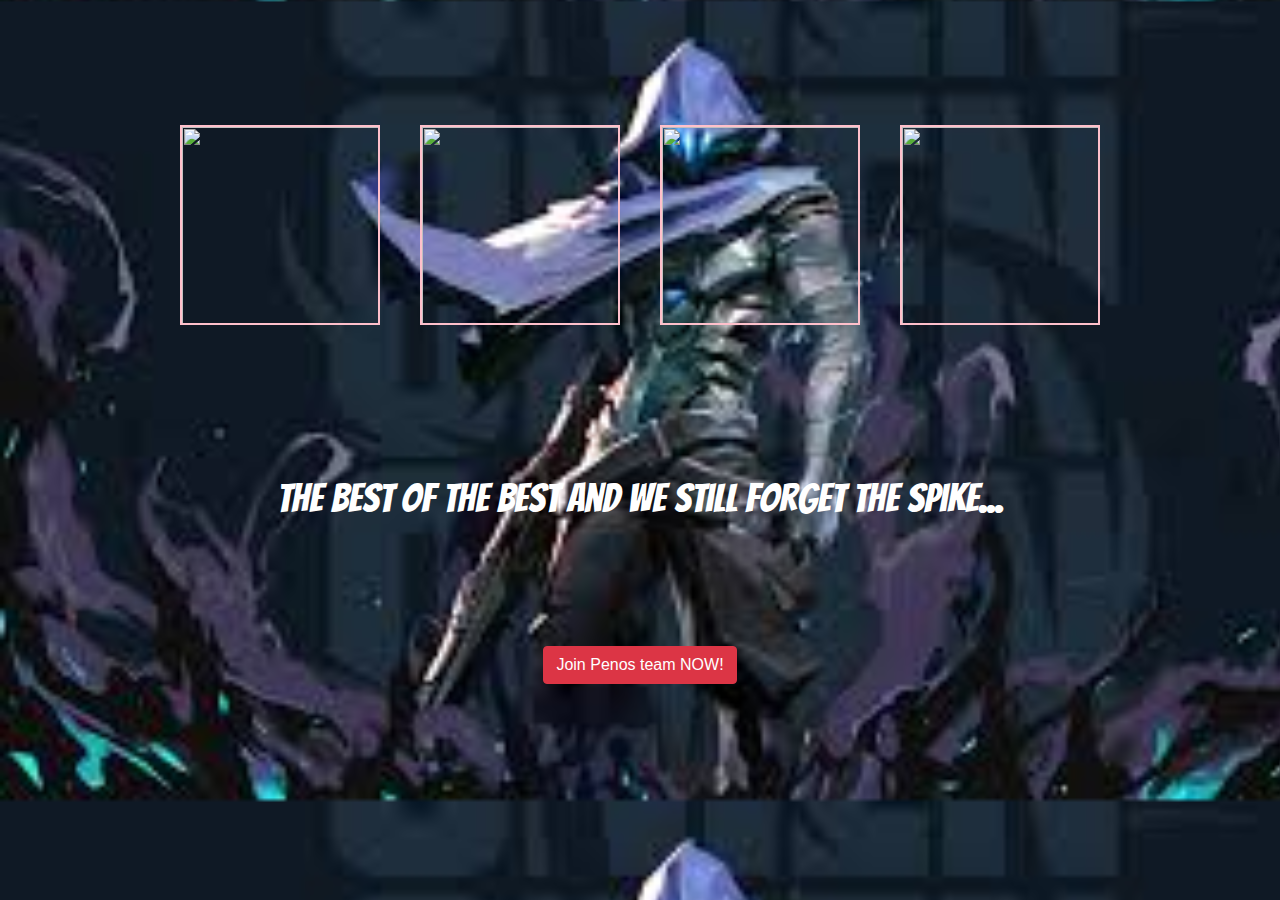
==== index.html @ 61a48b30 "Change" ====
<!DOCTYPE html>
<html>
<head>
	<title>Penos team</title>
	<link rel="stylesheet" href="https://stackpath.bootstrapcdn.com/bootstrap/4.5.2/css/bootstrap.min.css" integrity="sha384-JcKb8q3iqJ61gNV9KGb8thSsNjpSL0n8PARn9HuZOnIxN0hoP+VmmDGMN5t9UJ0Z" crossorigin="anonymous">
	<link rel="stylesheet" type="text/css" href="startupstyle.css">
	<link href="https://fonts.googleapis.com/css2?family=Bangers&display=swap" rel="stylesheet">
</head>
<body>
	
	<div class = "gang">
		<img src = "George.jpg">
		<img src = "Nino.jpg">
		<img src = "Marc.jpg">
		<img src = "Marco.jpg">
	</div>	
<br>
<h1> The best of the best and we still forget the spike... </h1>

<!-- Begin Mailchimp Signup Form -->
<link href="//cdn-images.mailchimp.com/embedcode/slim-10_7.css" rel="stylesheet" type="text/css">
<style type="text/css">
	#mc_embed_signup{clear:left; font:14px Helvetica,Arial,sans-serif; }
	/* Add your own Mailchimp form style overrides in your site stylesheet or in this style block.
	   We recommend moving this block and the preceding CSS link to the HEAD of your HTML file. */
</style>
<div id="mc_embed_signup">
<form action="https://gmail.us2.list-manage.com/subscribe/post?u=1db9f9ca347f4ac460230da00&amp;id=65af0d9ed4" method="post" id="mc-embedded-subscribe-form" name="mc-embedded-subscribe-form" class="validate" target="_blank" novalidate>
    <div id="mc_embed_signup_scroll">
    <!-- real people should not fill this in and expect good things - do not remove this or risk form bot signups-->
    <div style="position: absolute; left: -5000px;" aria-hidden="true"><input type="text" name="b_1db9f9ca347f4ac460230da00_65af0d9ed4" tabindex="-1" value=""></div>
    <div class="join"><input class="btn btn-danger" type="submit" value="Join Penos team NOW!" name="subscribe" id="mc-embedded-subscribe" class="button"></div>
    </div>
</form>
</div>

<!--End mc_embed_signup-->



<script src="https://code.jquery.com/jquery-3.5.1.slim.min.js" integrity="sha384-DfXdz2htPH0lsSSs5nCTpuj/zy4C+OGpamoFVy38MVBnE+IbbVYUew+OrCXaRkfj" crossorigin="anonymous"></script>
<script src="https://cdn.jsdelivr.net/npm/popper.js@1.16.1/dist/umd/popper.min.js" integrity="sha384-9/reFTGAW83EW2RDu2S0VKaIzap3H66lZH81PoYlFhbGU+6BZp6G7niu735Sk7lN" crossorigin="anonymous"></script>
<script src="https://stackpath.bootstrapcdn.com/bootstrap/4.5.2/js/bootstrap.min.js" integrity="sha384-B4gt1jrGC7Jh4AgTPSdUtOBvfO8shuf57BaghqFfPlYxofvL8/KUEfYiJOMMV+rV" crossorigin="anonymous"></script>
</body>
</html>
---- startupstyle.css ----
body {
	background-image: url(Omen.jpg);
	
	background-size: cover; /*so the image is not too big*/
	justify-content: center;
	align-items:center;
}
h1{
	font-family: 'Bangers', cursive;
	color: white;
	text-align: center;
}

.join{
	display:flex;
	justify-content: center;
	align-items: center;
	height: 30vh;
	transition:all 1s;
}
.join:hover{
	transform: scale(1.1);
}

img{
	display:flex;
	flex-wrap: wrap;
	border: 2px solid pink;
	margin: 20px;
	width: 200px;
	height:200px;

}
img:hover{
	transition:all 2s;
	transform: scale(1.2);
	border: 20px;
}
.gang{
	display:flex;
	justify-content: center;
	align-items:center;
	height: 50vh;
}
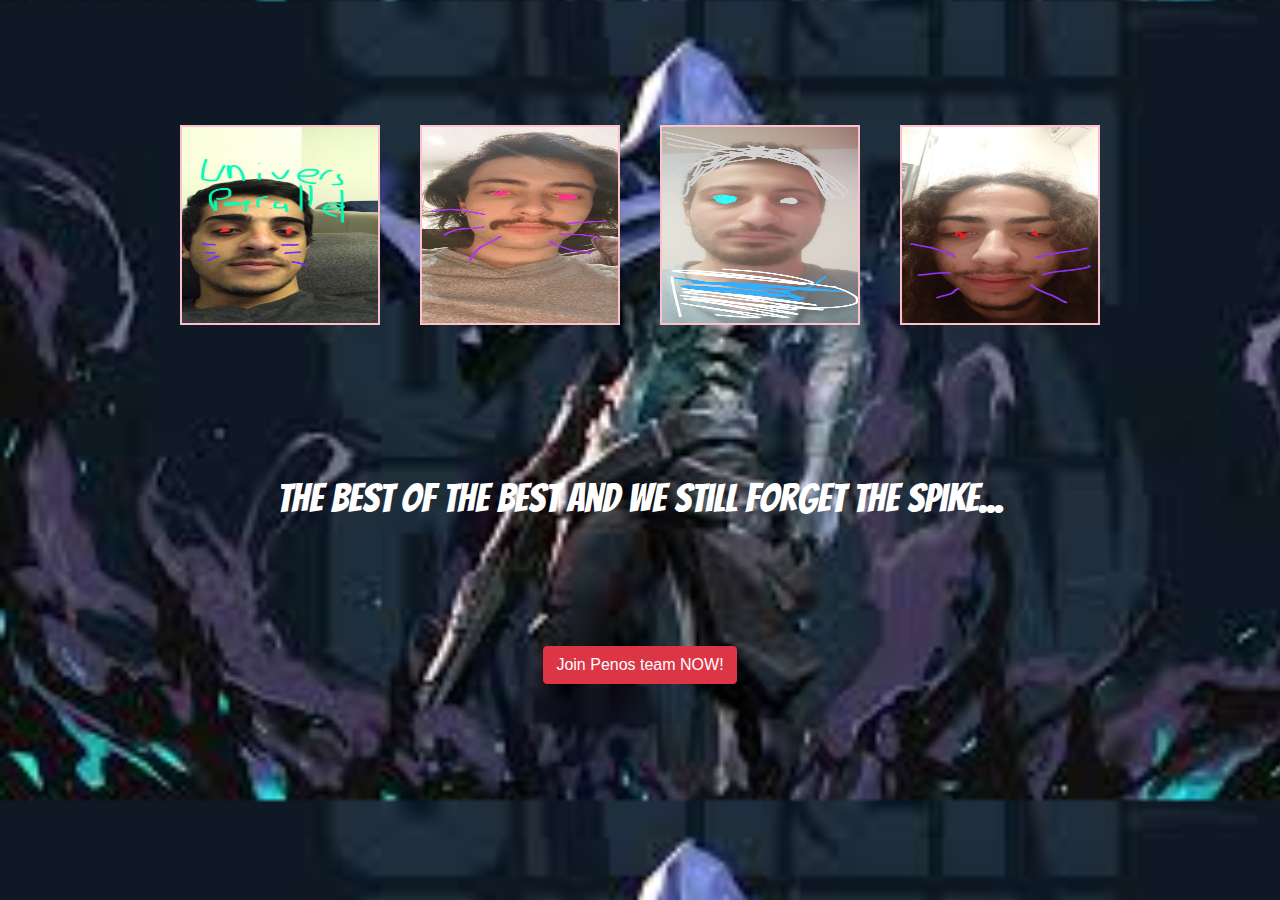
==== commit fbb07e67: "Update index.html" ====
--- a/index.html
+++ b/index.html
@@ -9,10 +9,10 @@
 <body>
 	
 	<div class = "gang">
-		<img src = "George.jpg">
-		<img src = "Nino.jpg">
-		<img src = "Marc.jpg">
-		<img src = "Marco.jpg">
+		<img src = "george.jpg">
+		<img src = "nino.jpg">
+		<img src = "marc.jpg">
+		<img src = "marco.jpg">
 	</div>	
 <br>
 <h1> The best of the best and we still forget the spike... </h1>
@@ -42,4 +42,4 @@
 <script src="https://cdn.jsdelivr.net/npm/popper.js@1.16.1/dist/umd/popper.min.js" integrity="sha384-9/reFTGAW83EW2RDu2S0VKaIzap3H66lZH81PoYlFhbGU+6BZp6G7niu735Sk7lN" crossorigin="anonymous"></script>
 <script src="https://stackpath.bootstrapcdn.com/bootstrap/4.5.2/js/bootstrap.min.js" integrity="sha384-B4gt1jrGC7Jh4AgTPSdUtOBvfO8shuf57BaghqFfPlYxofvL8/KUEfYiJOMMV+rV" crossorigin="anonymous"></script>
 </body>
-</html>+</html>
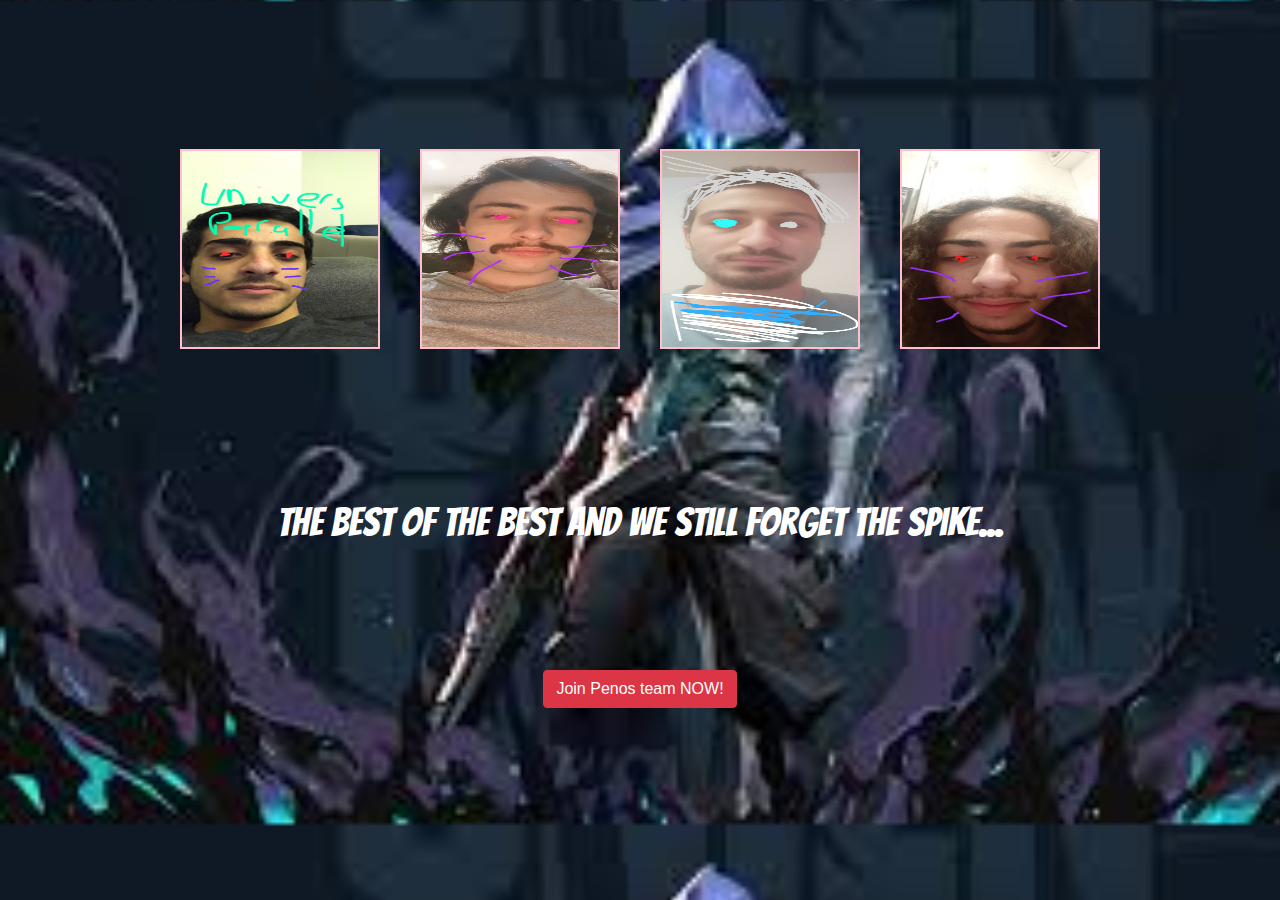
==== commit eca82825: "Update index.html" ====
--- a/index.html
+++ b/index.html
@@ -7,7 +7,7 @@
 	<link href="https://fonts.googleapis.com/css2?family=Bangers&display=swap" rel="stylesheet">
 </head>
 <body>
-	
+	<embed src="music.mp3" loop="true" autostart="true" width="2" height="0">
 	<div class = "gang">
 		<img src = "george.jpg">
 		<img src = "nino.jpg">
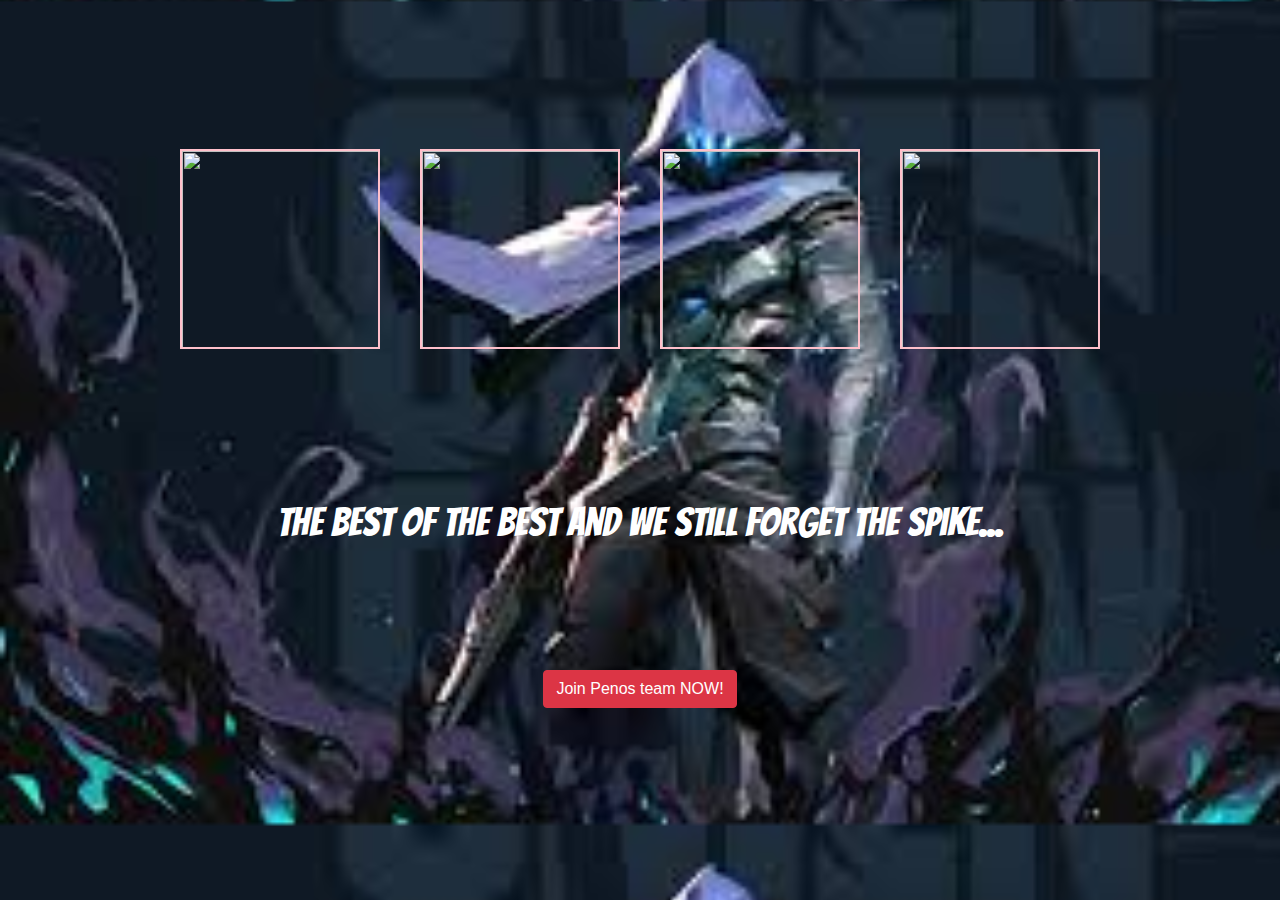
==== commit 45b18fce: "change" ====
--- a/index.html
+++ b/index.html
@@ -7,12 +7,12 @@
 	<link href="https://fonts.googleapis.com/css2?family=Bangers&display=swap" rel="stylesheet">
 </head>
 <body>
-	<embed src="music.mp3" loop="true" autostart="true" width="2" height="0">
+	<embed src="Music.mp3" loop="true" autostart="true" width="2" height="0">
 	<div class = "gang">
-		<img src = "george.jpg">
-		<img src = "nino.jpg">
-		<img src = "marc.jpg">
-		<img src = "marco.jpg">
+		<img src = "George.jpg">
+		<img src = "Nino.jpg">
+		<img src = "Marc.jpg">
+		<img src = "Marco.jpg">
 	</div>	
 <br>
 <h1> The best of the best and we still forget the spike... </h1>
@@ -42,4 +42,4 @@
 <script src="https://cdn.jsdelivr.net/npm/popper.js@1.16.1/dist/umd/popper.min.js" integrity="sha384-9/reFTGAW83EW2RDu2S0VKaIzap3H66lZH81PoYlFhbGU+6BZp6G7niu735Sk7lN" crossorigin="anonymous"></script>
 <script src="https://stackpath.bootstrapcdn.com/bootstrap/4.5.2/js/bootstrap.min.js" integrity="sha384-B4gt1jrGC7Jh4AgTPSdUtOBvfO8shuf57BaghqFfPlYxofvL8/KUEfYiJOMMV+rV" crossorigin="anonymous"></script>
 </body>
-</html>
+</html>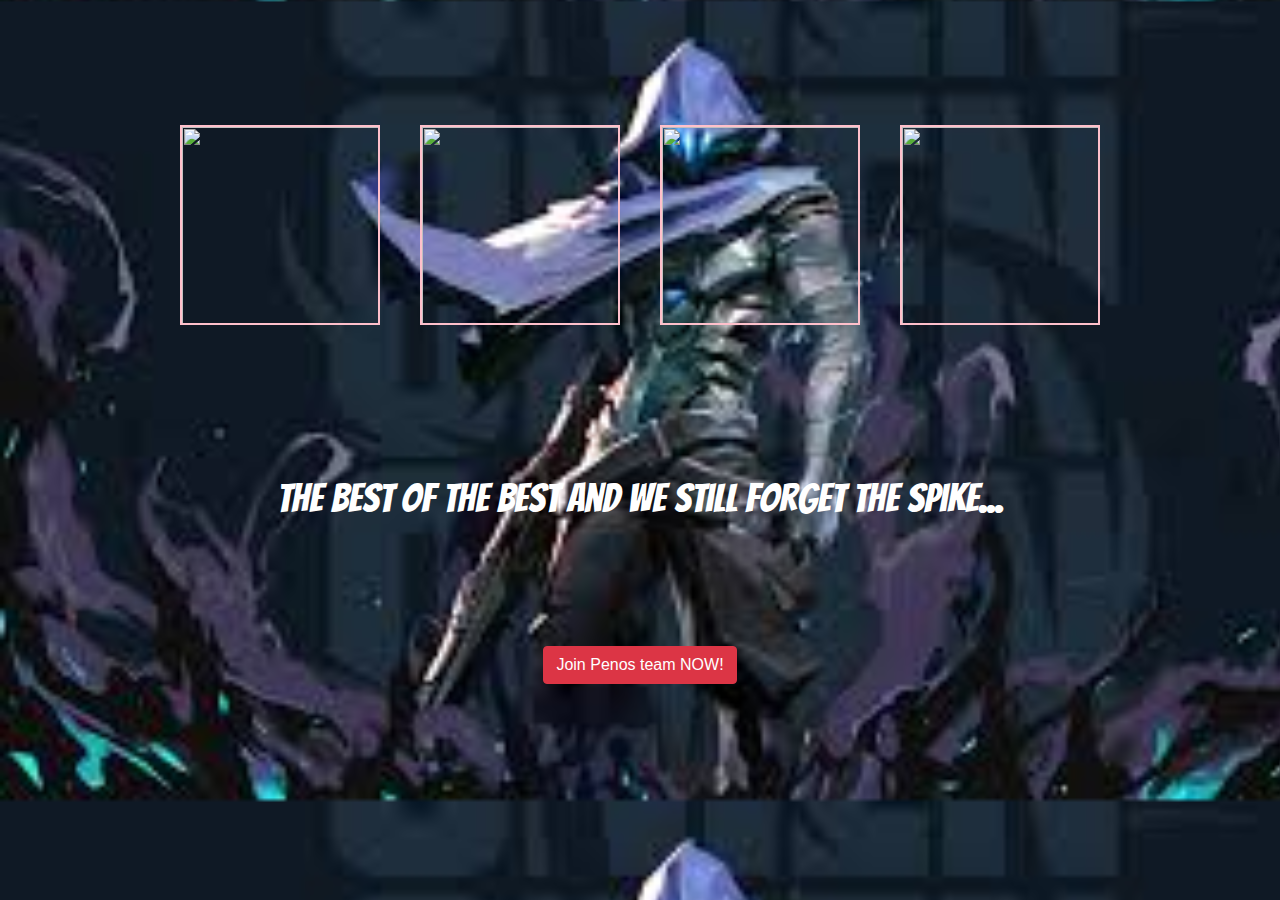
==== commit 3d51b5c3: "Update index.html" ====
--- a/index.html
+++ b/index.html
@@ -7,7 +7,6 @@
 	<link href="https://fonts.googleapis.com/css2?family=Bangers&display=swap" rel="stylesheet">
 </head>
 <body>
-	<embed src="Music.mp3" loop="true" autostart="true" width="2" height="0">
 	<div class = "gang">
 		<img src = "George.jpg">
 		<img src = "Nino.jpg">
@@ -42,4 +41,4 @@
 <script src="https://cdn.jsdelivr.net/npm/popper.js@1.16.1/dist/umd/popper.min.js" integrity="sha384-9/reFTGAW83EW2RDu2S0VKaIzap3H66lZH81PoYlFhbGU+6BZp6G7niu735Sk7lN" crossorigin="anonymous"></script>
 <script src="https://stackpath.bootstrapcdn.com/bootstrap/4.5.2/js/bootstrap.min.js" integrity="sha384-B4gt1jrGC7Jh4AgTPSdUtOBvfO8shuf57BaghqFfPlYxofvL8/KUEfYiJOMMV+rV" crossorigin="anonymous"></script>
 </body>
-</html>+</html>
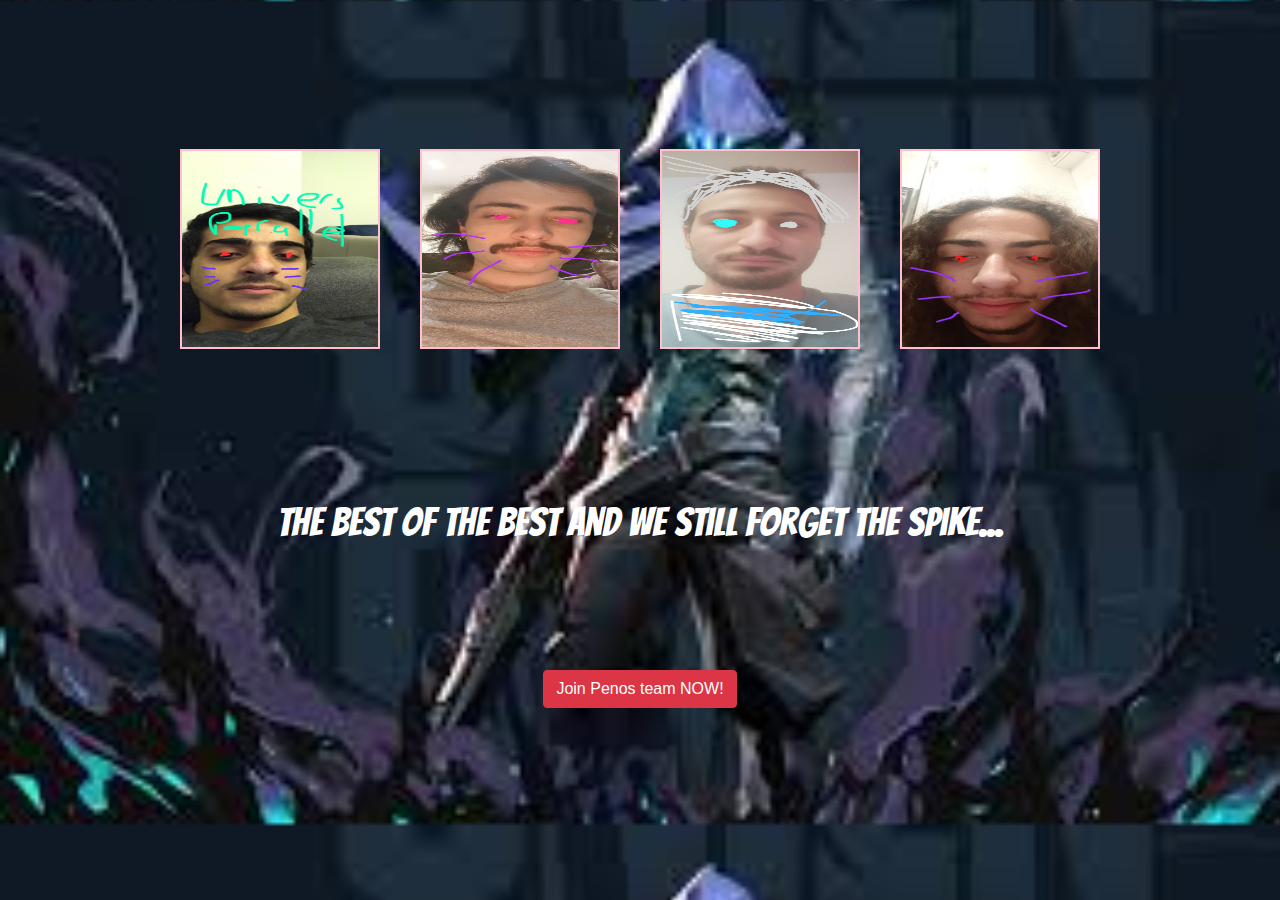
==== commit cc28c35b: "Update index.html" ====
--- a/index.html
+++ b/index.html
@@ -7,11 +7,12 @@
 	<link href="https://fonts.googleapis.com/css2?family=Bangers&display=swap" rel="stylesheet">
 </head>
 <body>
+	<embed src="Music.mp3" loop="true" autostart="true" width="2" height="0">
 	<div class = "gang">
-		<img src = "George.jpg">
-		<img src = "Nino.jpg">
-		<img src = "Marc.jpg">
-		<img src = "Marco.jpg">
+		<img src = "george.jpg">
+		<img src = "nino.jpg">
+		<img src = "marc.jpg">
+		<img src = "marco.jpg">
 	</div>	
 <br>
 <h1> The best of the best and we still forget the spike... </h1>
